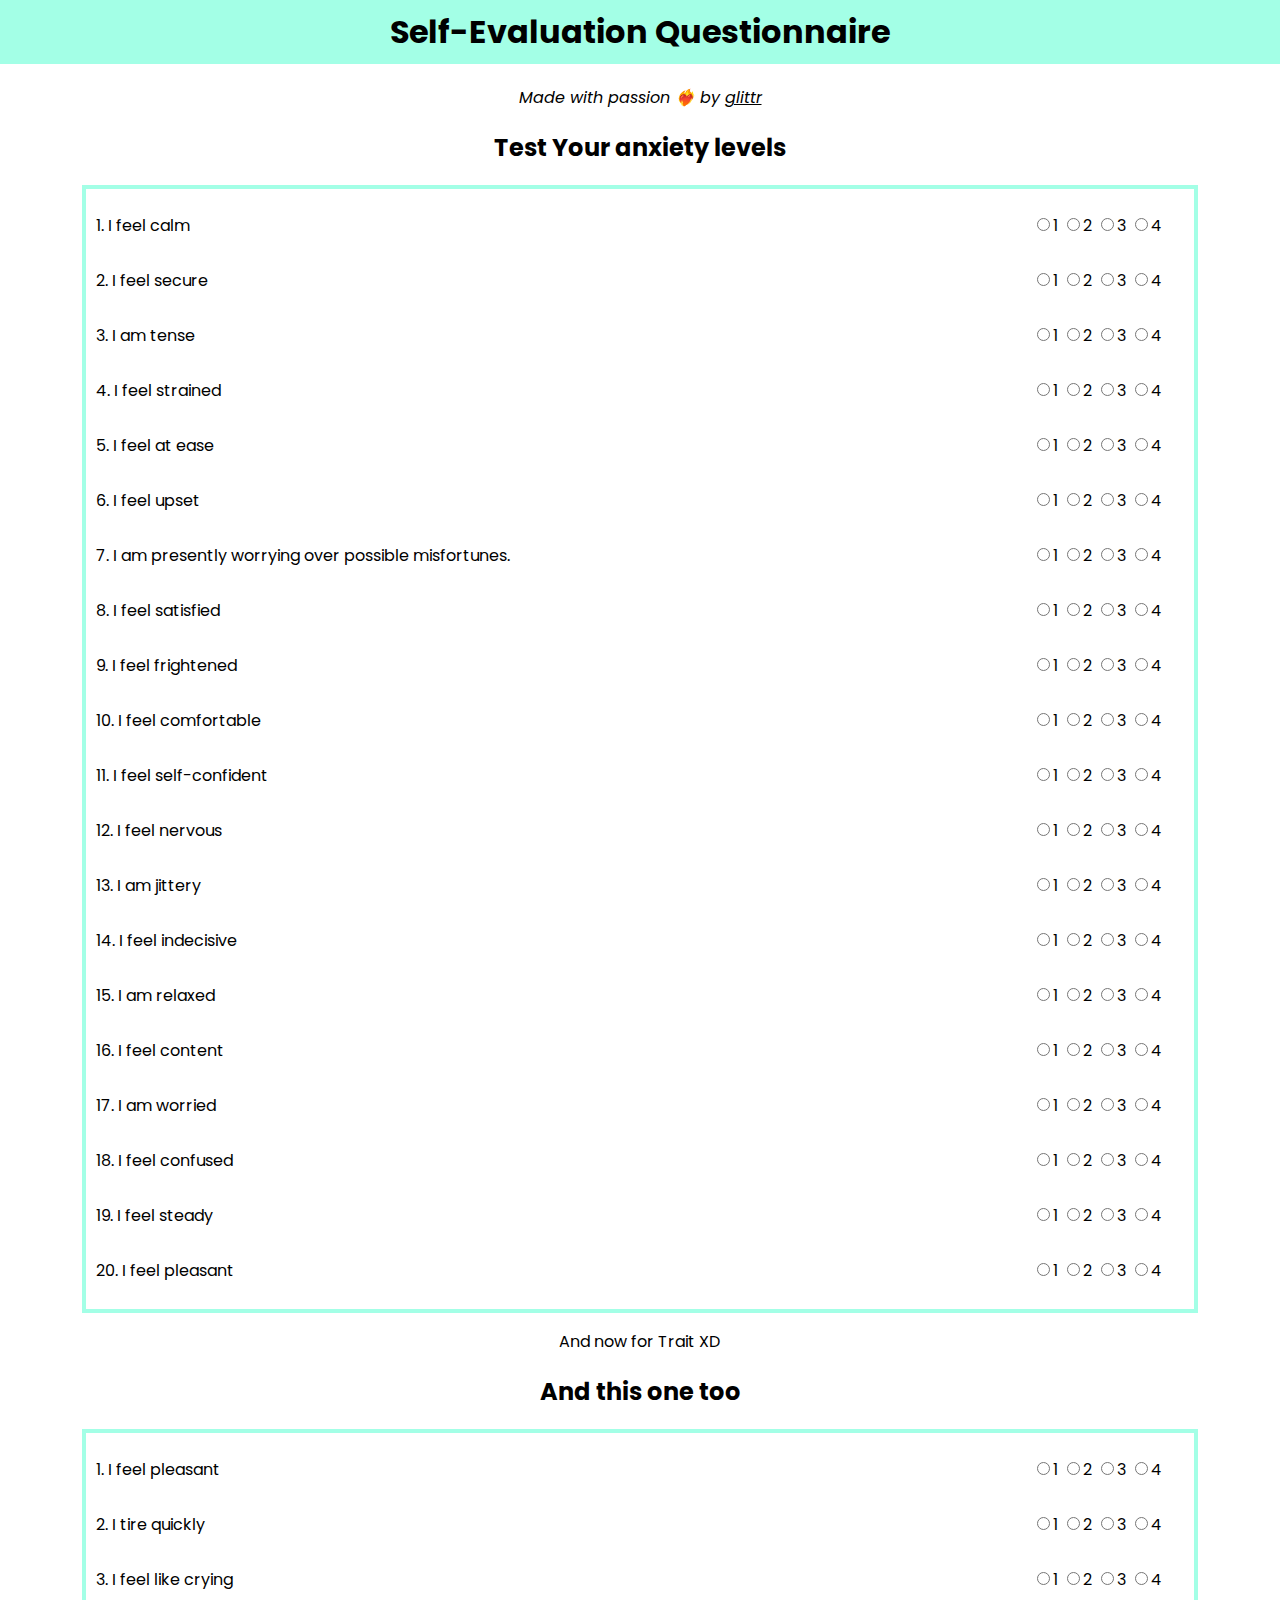
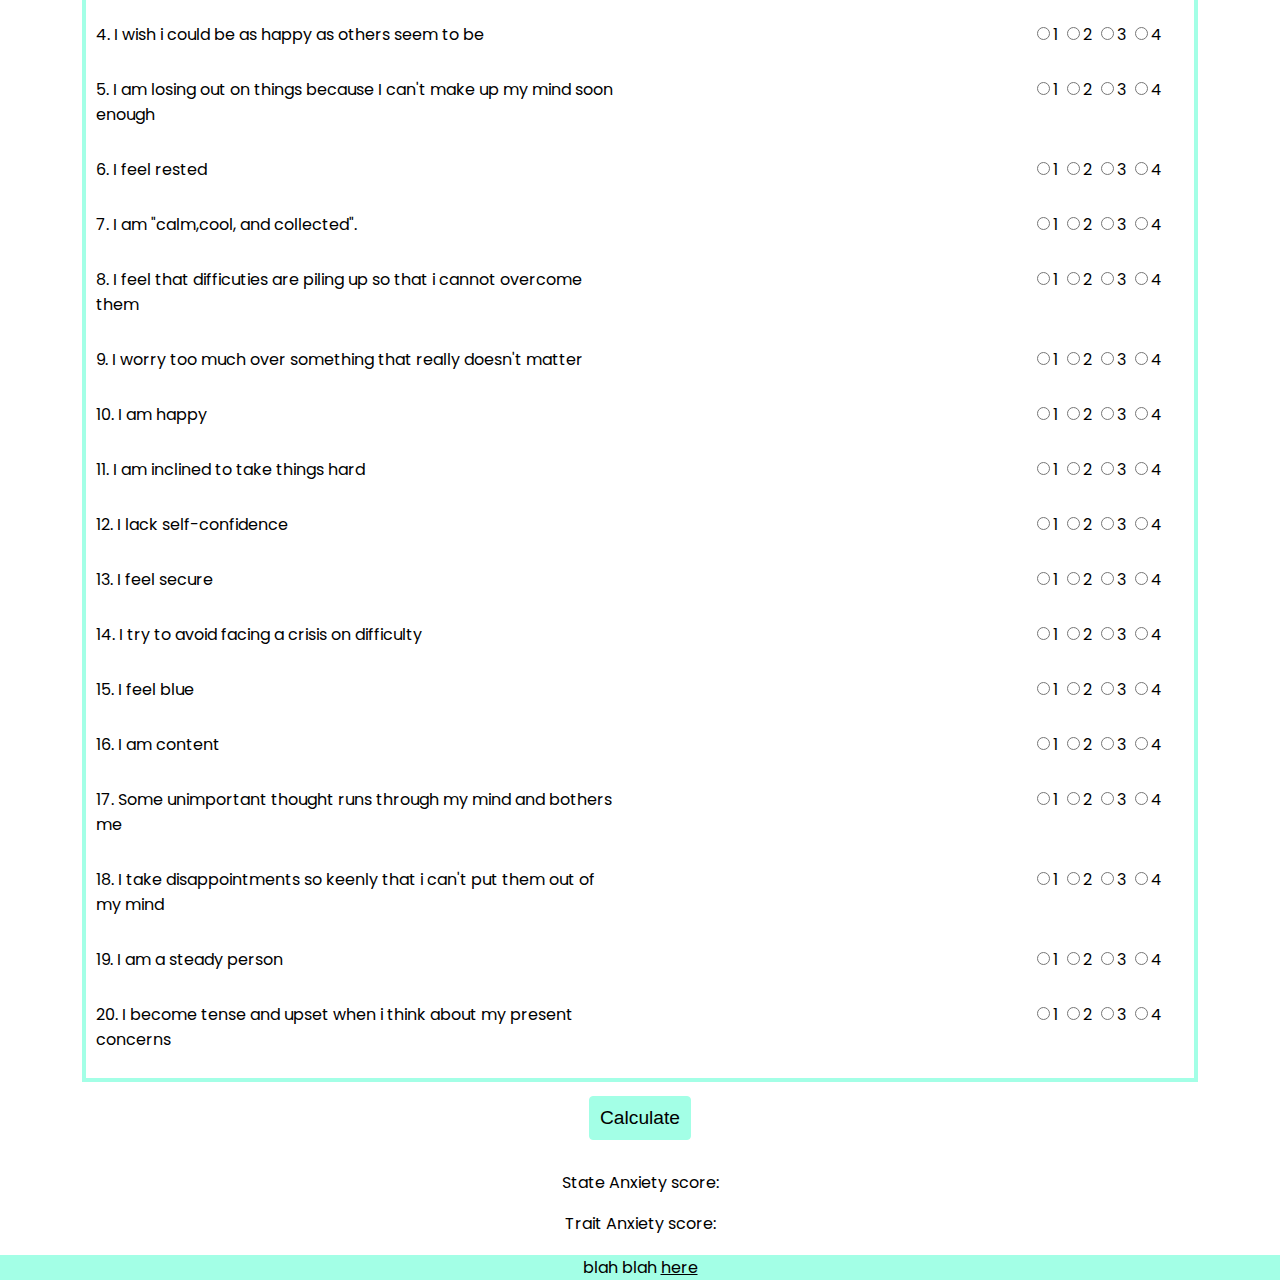
==== stai.html @ abad0465 "Add files via upload" ====
<!DOCTYPE html>
<html>

<head>
  <meta charset="utf-8">
  <meta name="viewport" content="width=device-width">
  <title>STAI form</title>
  <link href="stai.css" rel="stylesheet" type="text/css" />
  <link rel="preconnect" href="https://fonts.googleapis.com">
  <link rel="preconnect" href="https://fonts.gstatic.com" crossorigin>
  <link href="https://fonts.googleapis.com/css2?family=Poppins:wght@300&display=swap" rel="stylesheet">
</head>
 
<body>
 <h1 id="yoyo">Self-Evaluation Questionnaire</h1>
 <p> <i>Made with passion ❤️‍🔥 by <a href="index.html"> glittr</a></i>



  <h2>Test Your anxiety levels</h2>
 
 
  
<div class="box">
  <form class="flex">
<p class="bbb">1. I feel calm </p> 
    
  <div class="checkboxes">
    <input name="one1" value="4" type="radio" required>1
    <input name="one1" value="3" type="radio">2
    <input name="one1" value="2" type="radio">3
    <input name="one1" value="1" type="radio">4
  </div>

<p class="bbb">2. I feel secure</p>
    <div class="checkboxes">
    <input name="one2" value="4" type="radio" required>1
    <input name="one2" value="3" type="radio">2
    <input name="one2" value="2" type="radio">3
    <input name="one2" value="1" type="radio">4
  </div>

<p class="bbb">3. I am tense</p>
    <div class="checkboxes">
    <input name="one3" value="1" type="radio" required>1
    <input name="one3" value="2" type="radio">2
    <input name="one3" value="3" type="radio">3
    <input name="one3" value="4" type="radio">4
  </div>






<p class="bbb">4. I feel strained</p>
    <div class="checkboxes">
    <input name="one4" value="1" type="radio" required>1
    <input name="one4" value="2" type="radio">2
    <input name="one4" value="3" type="radio">3
    <input name="one4" value="4" type="radio">4
  </div>

<p class="bbb">5. I feel at ease</p>
    <div class="checkboxes">
    <input name="one5" value="4" type="radio" required>1
    <input name="one5" value="3" type="radio">2
    <input name="one5" value="2" type="radio">3
    <input name="one5" value="1" type="radio">4
  </div>

<p class="bbb">6. I feel upset</p>
    <div class="checkboxes">
    <input name="one6" value="1" type="radio" required>1
    <input name="one6" value="2" type="radio">2
    <input name="one6" value="3" type="radio">3
    <input name="one6" value="4" type="radio">4
  </div>

<p class="bbb">7. I am presently worrying over possible misfortunes.</p>
    <div class="checkboxes">
    <input name="one7" value="1" type="radio" required>1
    <input name="one7" value="2" type="radio">2
    <input name="one7" value="3" type="radio">3
    <input name="one7" value="4" type="radio">4
  </div>

<p class="bbb">8. I feel satisfied</p>
    <div class="checkboxes">
    <input name="one8" value="4" type="radio" required>1
    <input name="one8" value="3" type="radio">2
    <input name="one8" value="2" type="radio">3
    <input name="one8" value="1" type="radio">4
  </div>

<p class="bbb">9. I feel frightened</p>
    <div class="checkboxes">
    <input name="one9" value="1" type="radio" required>1
    <input name="one9" value="2" type="radio">2
    <input name="one9" value="3" type="radio">3
    <input name="one9" value="4" type="radio">4
  </div>

<p class="bbb">10. I feel comfortable</p>
    <div class="checkboxes">
    <input name="one10" value="4" type="radio" required>1
    <input name="one10" value="3" type="radio">2
    <input name="one10" value="2" type="radio">3
    <input name="one10" value="1" type="radio">4
  </div>

<p class="bbb">11. I feel self-confident</p>
    <div class="checkboxes">
    <input name="one11" value="4" type="radio" required>1
    <input name="one11" value="3" type="radio">2
    <input name="one11" value="2" type="radio">3
    <input name="one11" value="1" type="radio">4
  </div>

<p class="bbb">12. I feel nervous</p>
    <div class="checkboxes">
    <input name="one12" value="1" type="radio" required>1
    <input name="one12" value="2" type="radio">2
    <input name="one12" value="3" type="radio">3
    <input name="one12" value="4" type="radio">4
  </div>

<p class="bbb">13. I am jittery</p>
    <div class="checkboxes">
    <input name="one13" value="1" type="radio" required>1
    <input name="one13" value="2" type="radio">2
    <input name="one13" value="3" type="radio">3
    <input name="one13" value="4" type="radio">4
  </div>

<p class="bbb">14. I feel indecisive</p>
    <div class="checkboxes">
    <input name="one14" value="1" type="radio" required>1
    <input name="one14" value="2" type="radio">2
    <input name="one14" value="3" type="radio">3
    <input name="one14" value="4" type="radio">4
  </div>

<p class="bbb">15. I am relaxed</p>
    <div class="checkboxes">
    <input name="one15" value="4" type="radio" required>1
    <input name="one15" value="3" type="radio">2
    <input name="one15" value="2" type="radio">3
    <input name="one15" value="1" type="radio">4
  </div>

<p class="bbb">16. I feel content</p>
    <div class="checkboxes">
    <input name="one16" value="4" type="radio" required>1
    <input name="one16" value="3" type="radio">2
    <input name="one16" value="2" type="radio">3
    <input name="one16" value="1" type="radio">4
  </div>

<p class="bbb">17. I am worried</p>
    <div class="checkboxes">
    <input name="one17" value="1" type="radio" required>1
    <input name="one17" value="2" type="radio">2
    <input name="one17" value="3" type="radio">3
    <input name="one17" value="4" type="radio">4
  </div>

<p class="bbb">18. I feel confused</p>
    <div class="checkboxes">
    <input name="one18" value="1" type="radio" required>1
    <input name="one18" value="2" type="radio">2
    <input name="one18" value="3" type="radio">3
    <input name="one18" value="4" type="radio">4
  </div>

<p class="bbb">19. I feel steady</p>
    <div class="checkboxes">
    <input name="one19" value="4" type="radio" required>1
    <input name="one19" value="3" type="radio">2
    <input name="one19" value="2" type="radio">3
    <input name="one19" value="1" type="radio">4
  </div>

<p class="bbb">20. I feel pleasant</p>
    <div class="checkboxes">
    <input name="one20" value="4" type="radio" required>1
    <input name="one20" value="3" type="radio">2
    <input name="one20" value="2" type="radio">3
    <input name="one20" value="1" type="radio">4
  </div>
    
</form>
  
</div>
<p>And now for Trait XD</p>


<h2>And this one too</h2>
 
 <!-- //ffffffffffffffffffffffffffffffffffffffffffffffffffffffffffffffffffffffffffff// -->
  
<div class="box">
  <form class="flex">
<p class="bbb">1. I feel pleasant </p> 
    
  <div class="checkboxes">
    <input name="onee1" value="4" type="radio" required>1
    <input name="onee1" value="3" type="radio">2
    <input name="onee1" value="2" type="radio">3
    <input name="onee1" value="1" type="radio">4
  </div>

<p class="bbb">2. I tire quickly</p>
    <div class="checkboxes">
    <input name="onee2" value="1" type="radio" required>1
    <input name="onee2" value="2" type="radio">2
    <input name="onee2" value="3" type="radio">3
    <input name="onee2" value="4" type="radio">4
  </div>

<p class="bbb">3. I feel like crying</p>
    <div class="checkboxes">
    <input name="onee3" value="1" type="radio" required>1
    <input name="onee3" value="2" type="radio">2
    <input name="onee3" value="3" type="radio">3
    <input name="onee3" value="4" type="radio">4
  </div>






<p class="bbb">4. I wish i could be as happy as others seem to be</p>
    <div class="checkboxes">
    <input name="onee4" value="1" type="radio" required>1
    <input name="onee4" value="2" type="radio">2
    <input name="onee4" value="3" type="radio">3
    <input name="onee4" value="4" type="radio">4
  </div>

<p class="bbb">5. I am losing out on things because I can't make up my mind soon enough</p>
    <div class="checkboxes">
    <input name="onee5" value="1" type="radio" required>1
    <input name="onee5" value="2" type="radio">2
    <input name="onee5" value="3" type="radio">3
    <input name="onee5" value="4" type="radio">4
  </div>

<p class="bbb">6. I feel rested</p>
    <div class="checkboxes">
    <input name="onee6" value="4" type="radio" required>1
    <input name="onee6" value="3" type="radio">2
    <input name="onee6" value="2" type="radio">3
    <input name="onee6" value="1" type="radio">4
  </div>

<p class="bbb">7. I am "calm,cool, and collected".</p>
    <div class="checkboxes">
    <input name="onee7" value="4" type="radio" required>1
    <input name="onee7" value="3" type="radio">2
    <input name="onee7" value="2" type="radio">3
    <input name="onee7" value="1" type="radio">4
  </div>

<p class="bbb">8. I feel that difficuties are piling up so that i cannot overcome them</p>
    <div class="checkboxes">
    <input name="onee8" value="1" type="radio" required>1
    <input name="onee8" value="2" type="radio">2
    <input name="onee8" value="3" type="radio">3
    <input name="onee8" value="4" type="radio">4
  </div>

<p class="bbb">9. I worry too much over something that really doesn't matter</p>
    <div class="checkboxes">
    <input name="onee9" value="1" type="radio" required>1
    <input name="onee9" value="2" type="radio">2
    <input name="onee9" value="3" type="radio">3
    <input name="onee9" value="4" type="radio">4
  </div>

<p class="bbb">10. I am happy</p>
    <div class="checkboxes">
    <input name="onee10" value="4" type="radio" required>1
    <input name="onee10" value="3" type="radio">2
    <input name="onee10" value="2" type="radio">3
    <input name="onee10" value="1" type="radio">4
  </div>

<p class="bbb">11. I am inclined to take things hard</p>
    <div class="checkboxes">
    <input name="onee11" value="1" type="radio" required>1
    <input name="onee11" value="2" type="radio">2
    <input name="onee11" value="3" type="radio">3
    <input name="onee11" value="4" type="radio">4
  </div>

<p class="bbb">12. I lack self-confidence</p>
    <div class="checkboxes">
    <input name="onee12" value="1" type="radio" required>1
    <input name="onee12" value="2" type="radio">2
    <input name="onee12" value="3" type="radio">3
    <input name="onee12" value="4" type="radio">4
  </div>

<p class="bbb">13. I feel secure</p>
    <div class="checkboxes">
    <input name="onee13" value="4" type="radio" required>1
    <input name="onee13" value="3" type="radio">2
    <input name="onee13" value="2" type="radio">3
    <input name="onee13" value="1" type="radio">4
  </div>

<p class="bbb">14. I try to avoid facing a crisis on difficulty</p>
    <div class="checkboxes">
    <input name="onee14" value="1" type="radio" required>1
    <input name="onee14" value="2" type="radio">2
    <input name="onee14" value="3" type="radio">3
    <input name="onee14" value="4" type="radio">4
  </div>

<p class="bbb">15. I feel blue</p>
    <div class="checkboxes">
    <input name="onee15" value="1" type="radio" required>1
    <input name="onee15" value="2" type="radio">2
    <input name="onee15" value="3" type="radio">3
    <input name="onee15" value="4" type="radio">4
  </div>

<p class="bbb">16. I am content</p>
    <div class="checkboxes">
    <input name="onee16" value="4" type="radio" required>1
    <input name="onee16" value="3" type="radio">2
    <input name="onee16" value="2" type="radio">3
    <input name="onee16" value="1" type="radio">4
  </div>

<p class="bbb">17. Some unimportant thought runs through my mind and bothers me</p>
    <div class="checkboxes">
    <input name="onee17" value="1" type="radio" required>1
    <input name="onee17" value="2" type="radio">2
    <input name="onee17" value="3" type="radio">3
    <input name="onee17" value="4" type="radio">4
  </div>

<p class="bbb">18. I take disappointments so keenly that i can't put them out of my mind</p>
    <div class="checkboxes">
    <input name="onee18" value="1" type="radio" required>1
    <input name="onee18" value="2" type="radio">2
    <input name="onee18" value="3" type="radio">3
    <input name="onee18" value="4" type="radio">4
  </div>

<p class="bbb">19. I am a steady person</p>
    <div class="checkboxes">
    <input name="onee19" value="4" type="radio" required>1
    <input name="onee19" value="3" type="radio">2
    <input name="onee19" value="2" type="radio">3
    <input name="onee19" value="1" type="radio">4
  </div>

<p class="bbb">20. I become tense and upset when i think about my present concerns</p>
    <div class="checkboxes">
    <input name="onee20" value="1" type="radio" required>1
    <input name="onee20" value="2" type="radio">2
    <input name="onee20" value="3" type="radio">3
    <input name="onee20" value="4" type="radio">4
  </div>
    
</form>
  
</div>













<button id="calc">Calculate</button>

<p id="result"> State Anxiety score: 
</p>
<p id="results">Trait Anxiety score: 
</p>

<h3 id="holo"></h3>
  
  <script src="stai.js"></script>

  <footer>blah blah <a href="tel:+917876120415" >here</a> 
  </footer>

</body>

</html>
---- stai.css ----
html {
  height: 100%;
  width: 100%;
  
}
body{
  text-align: center;
  font-family: 'Poppins', sans-serif;
  margin: 0px;
  padding: 0px;
}
.box{
  border:  #a3ffe6 4px solid;
  padding:10px;
  text-align:left;
  width:85%;
  margin:auto;
  margin-top:14px;
  background-color: white;
}
.flex{
  display:flex;
  flex-wrap:wrap
}
.checkboxes{
  text-align:right;
  width:50% ;
  margin-top:14px
}
.bbb{
  width:48% ;
  margin-top:14px;
  
}
#calc{
  margin: 14px;
  background-color: #a3ffe6;
  color: black;
  padding: 5px;
  border:  #a3ffe6 solid 1px;
  border-radius: 4px;
  font-size: larger;
  padding:10px;
}
h1{
  background-color: #a3ffe6;
  padding: 8px;
  color: black;
}
input{
  border-radius: 1px;
}

li{
  margin-left:14px;
  padding: 14px;
}
select{
  padding: 14px;
}

footer{
  background-color: #a3ffe6;
  color: black
}
a{
  color: black;
}
#yoyo{
  margin-top: 0px;
}
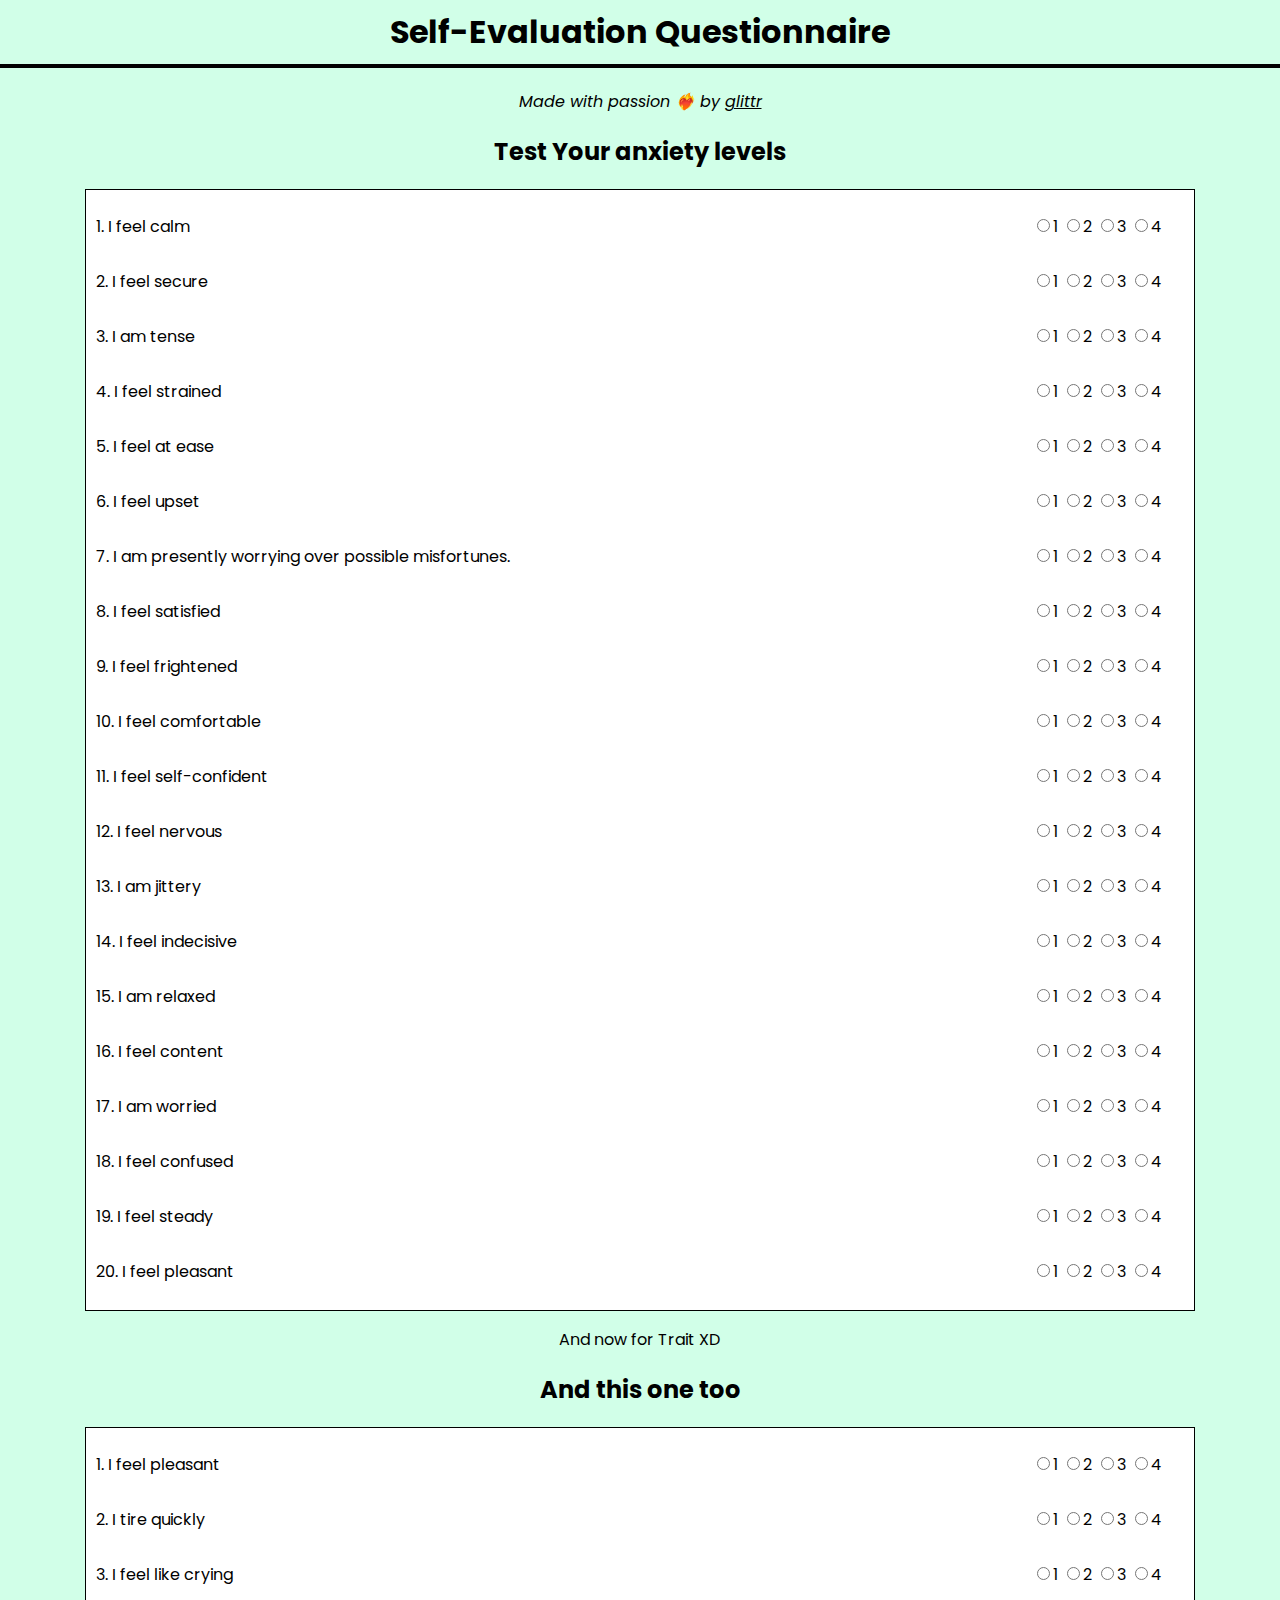
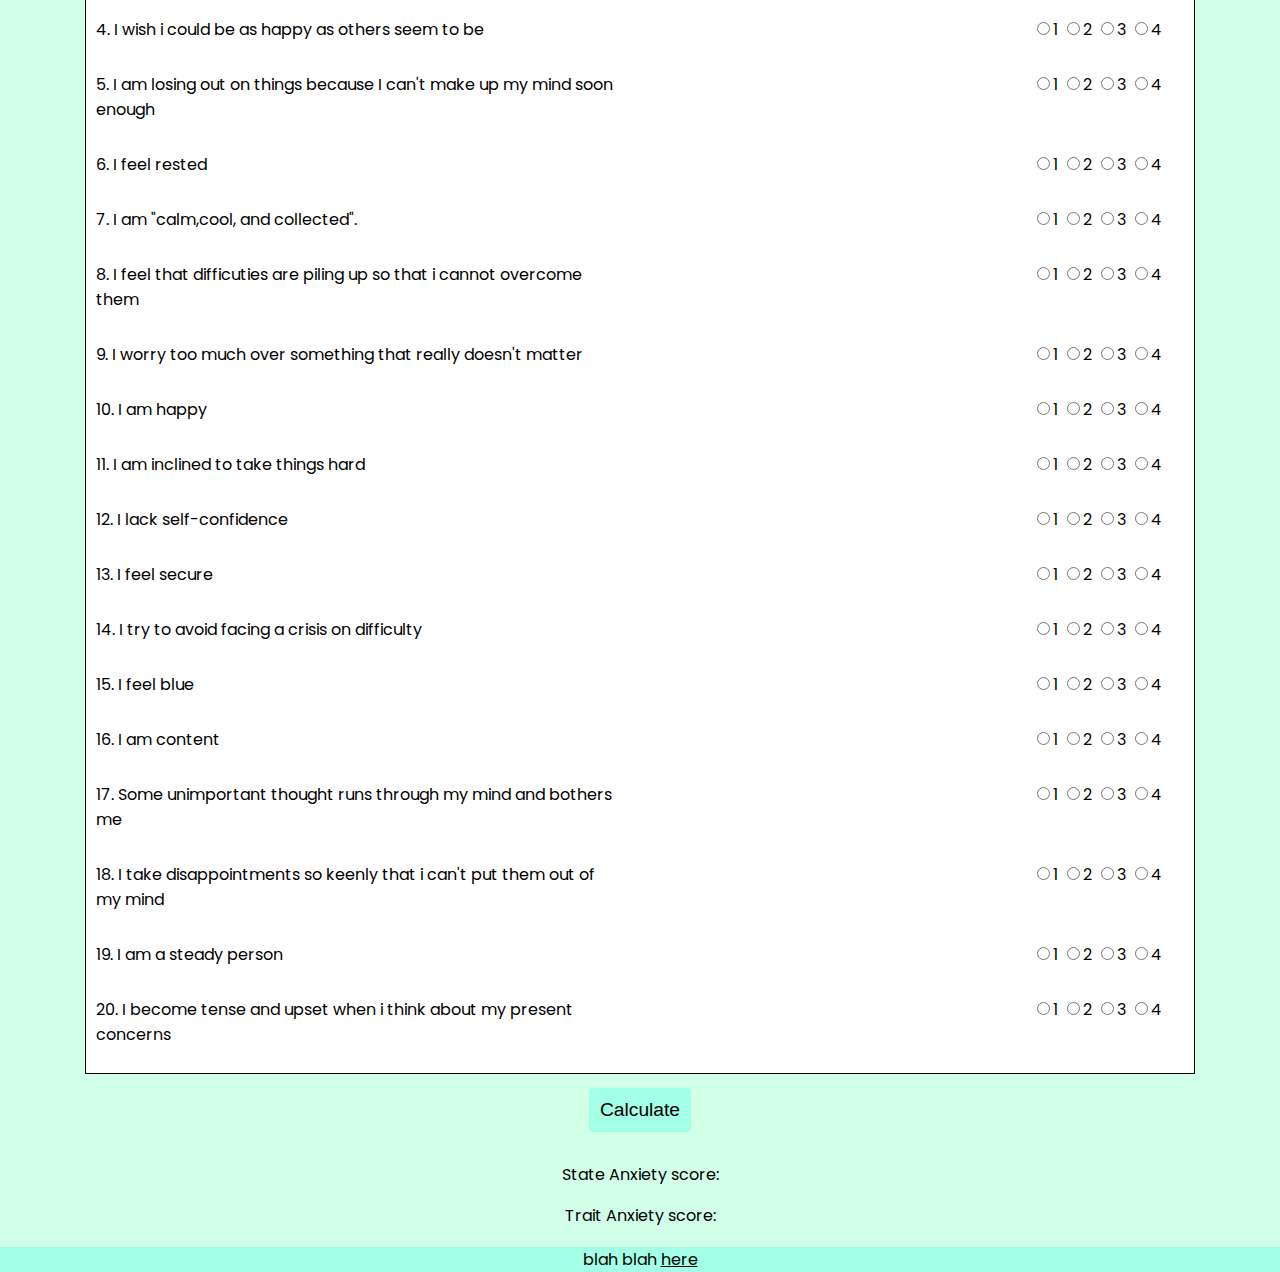
==== commit 6840c80f: "Update stai.html" ====
--- a/stai.html
+++ b/stai.html
@@ -25,8 +25,8 @@
   <form class="flex">
 <p class="bbb">1. I feel calm </p> 
     
-  <div class="checkboxes">
-    <input name="one1" value="4" type="radio" required>1
+  <div required class="checkboxes">
+    <input name="one1" value="4" type="radio">1
     <input name="one1" value="3" type="radio">2
     <input name="one1" value="2" type="radio">3
     <input name="one1" value="1" type="radio">4
--- a/stai.css
+++ b/stai.css
@@ -8,9 +8,10 @@
   font-family: 'Poppins', sans-serif;
   margin: 0px;
   padding: 0px;
+  background-color:#d1ffe8;
 }
 .box{
-  border:  #a3ffe6 4px solid;
+  border: 1px solid black;
   padding:10px;
   text-align:left;
   width:85%;
@@ -43,9 +44,10 @@
   padding:10px;
 }
 h1{
-  background-color: #a3ffe6;
+ background-color:#d1ffe8;
   padding: 8px;
   color: black;
+  border-bottom: black 4px solid;
 }
 input{
   border-radius: 1px;
@@ -68,4 +70,4 @@
 }
 #yoyo{
   margin-top: 0px;
-}+}
